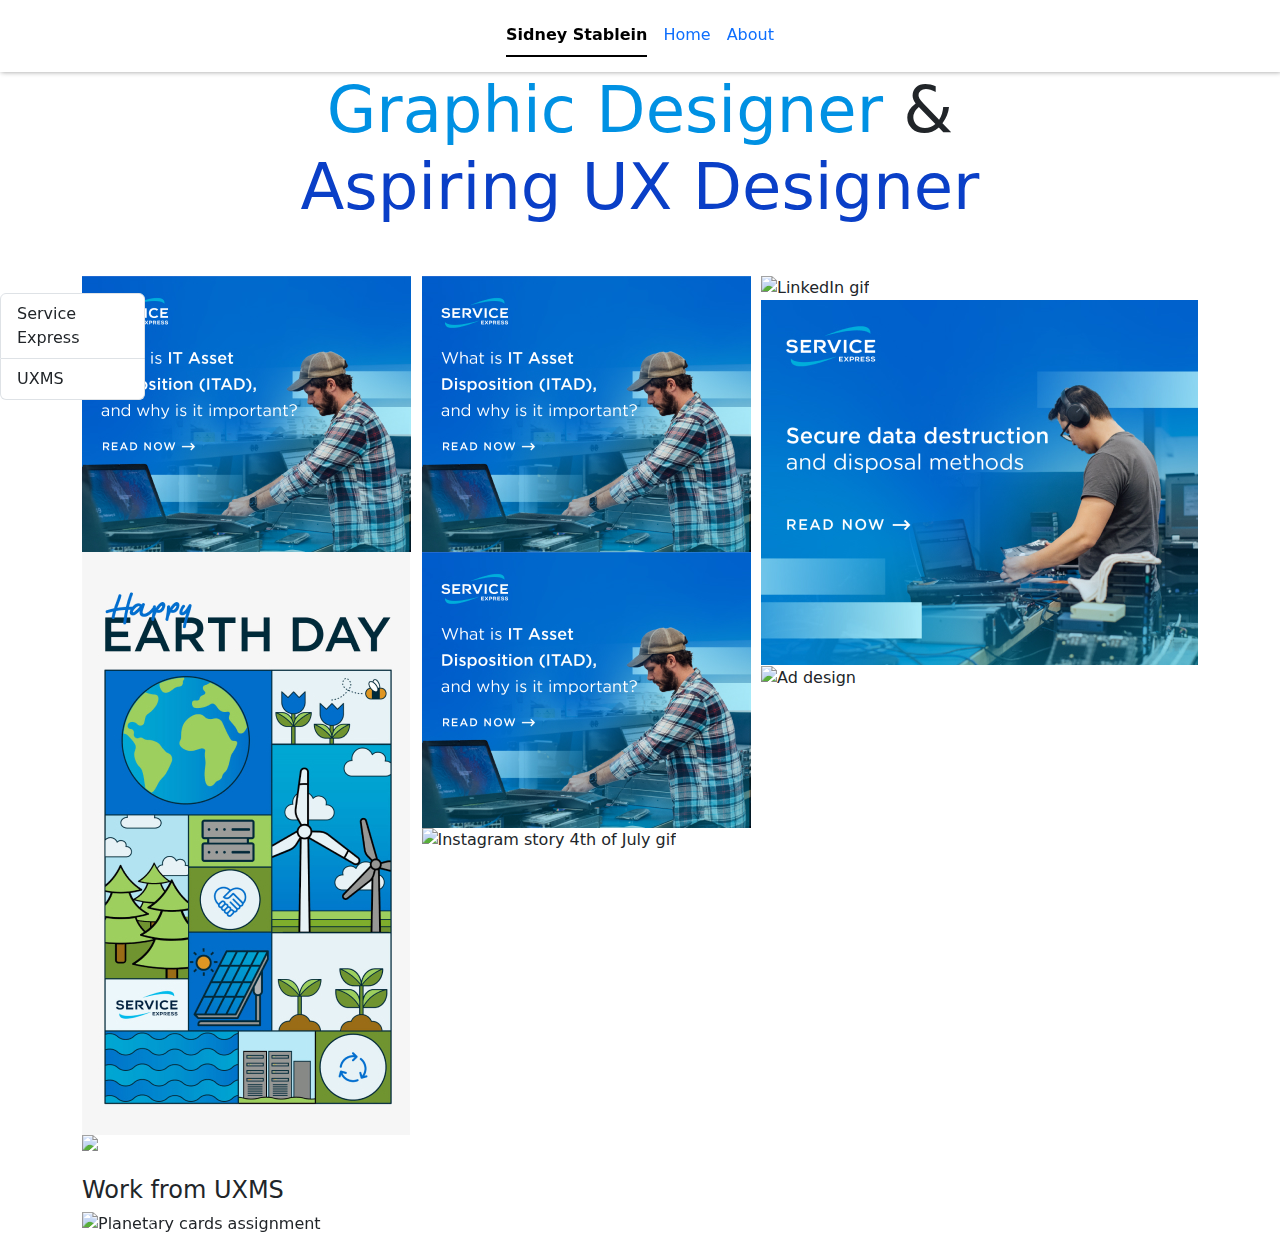
==== index.html @ 6c8210c0 "Updated CSS and index.html" ====
<!DOCTYPE html>
<html lang="en">
  <head>
    <meta charset="UTF-8">
    <meta name="viewport" content="width=device-width, initial-scale=1.0">
    <link href="https://cdn.jsdelivr.net/npm/bootstrap@5.3.3/dist/css/bootstrap.min.css" rel="stylesheet" integrity="sha384-QWTKZyjpPEjISv5WaRU9OFeRpok6YctnYmDr5pNlyT2bRjXh0JMhjY6hW+ALEwIH" crossorigin="anonymous">
    <link rel="stylesheet" href="style.css">
    <title>Portfolio</title>
  </head>
  <body>
    <ul class="nav justify-content-center nav-underline sticky-top">
      <li class="nav-item">
        <a class="nav-link active" aria-current="page" href="#">Sidney Stablein</a>
      </li>
      <li class="nav-item">
        <a class="nav-link" href="index.html">Home</a>
      </li>
      <li class="nav-item">
        <a class="nav-link" href="about.html">About</a>
      </li>
    </ul>
    <!--Hero-->
    <div class="contiainer">
      <h1><span class="lightblue">Graphic Designer</span> & <br><span class="darkblue">Aspiring UX Designer</span></h1>
    </div>
    <!--Left list group menu-->
    <div class="container">
    <div class="row">
      <div class="col-4">
        <div id="list-example" class="list-group fixed-bottom">
          <a class="list-group-item list-group-item-action" href="#list-item-1">Service Express</a>
          <a class="list-group-item list-group-item-action" href="#list-item-2">UXMS</a>
        </div>
      </div>
      <!--
      <div class="col-8">
        <div data-bs-spy="scroll" data-bs-target="#list-example" data-bs-smooth-scroll="true" class="scrollspy-example" tabindex="0">
          <h4 id="list-item-1">Service Express Work</h4>
          <div class="container text-center">
            <div class="col1">
              <div class="image1"><img src="image1.jpg" alt="Social media post"></div>
              <div class="earthday"><img src="Earth-Day.jpg" alt="Earth day social media post"></div>
              <div class="gif2"><img class="bubble" src="GradientBubbles-NewHire.gif" alt="LinkedIn gif"></div>
            </div>
            <div class="col2">
              <div class="itad1"><img src="ITADAds-1.jpg" alt="Ad design"></div>
              <div class="july"><img class="july" src="4th post.gif" alt="Instagram story 4th of July gif"></div>
            </div>
            <div class="col3">
              <div class="gif1"><img class="square" src="ExpandingBubblea-NewHire_1.gif" alt="LinkedIn gif"></div>
              <div class="itad2"><img src="ITADAds-2.jpg" alt="Ad design"></div>
              <div class="gif3"><img class="comp1" src="Comp 1.gif" alt="Ad design"></div>
            </div>
           -->
           <div class="Parent">
            <div class="child1"> 
              <img class="first" src="ITADAds-1.jpg" alt="Social media post"> 
              <img src="Earth-Day.jpg" alt="Earth day social media post">
              <img class="bubble" src="GradientBubbles-NewHire.gif" alt="LinkedIn gif">
            </div> 
            <div class="child2"> 
              <img class="first" src="ITADAds-1.jpg" alt="Social media post">
              <img src="ITADAds-1.jpg" alt="Ad design">
              <img class="july" src="4th post.gif" alt="Instagram story 4th of July gif"> 
            </div> 
            <div class="child3"> 
              <img class="square" src="ExpandingBubblea-NewHire_1.gif" alt="LinkedIn gif">
              <img src="ITADAds-2.jpg" alt="Ad design">
              <img class="comp1" src="Comp 1.gif" alt="Ad design">
          </div> 
        </div> 
          <h4 id="list-item-2">Work from UXMS</h4>
           <!--Carousel-->
    <div id="carouselExample" class="carousel slide">
      <div class="carousel-inner">
        <div class="carousel-item active">
          <img src="Planetary-Cards.png" class="d-block w-100" alt="Planetary cards assignment">
        </div>
        <div class="carousel-item">
          <img src="C7-Assignment.png" class="d-block w-100" alt="Bootstrap assignment">
        </div>
      </div>
      <button class="carousel-control-prev" type="button" data-bs-target="#carouselExample" data-bs-slide="prev">
        <span class="carousel-control-prev-icon" aria-hidden="true"></span>
        <span class="visually-hidden">Previous</span>
      </button>
      <button class="carousel-control-next" type="button" data-bs-target="#carouselExample" data-bs-slide="next">
        <span class="carousel-control-next-icon" aria-hidden="true"></span>
        <span class="visually-hidden">Next</span>
      </button>
    </div>
        </div>
      </div>
    </div>
    <script src="index.js"></script>
  </div>
  </body>
</html>
---- style.css ----
/* Add screen styles below */
a.active {
    font-weight: bold;
}

.nav {
    box-shadow: 1px 0px 5px rgb(0, 0, 0, 0.4);
    padding-top: 15px;
    padding-bottom: 15px;
    background-color: white;
}

.list-group-item {
    width: 145px;
}

.list-group {
    padding-bottom: 500px;
}

.col-4 {
    width: 230px;
}

.container {
    margin-top: 50px;
}

h1 {
    font-size: 64px;
    text-align: center;
}

.lightblue {
    color: #0091E3;
}

.darkblue {
    color: #0A3FC7;
}

.col1 {
    display: flex;
    flex-direction: column;
}

.col2 {
    display: flex;
    flex-direction: column;
}

.col3 {
    display: flex;
    flex-direction: column;
}

.square {
    width: 438px;
    height: 438px;
}

.bubble {
    width: 328px;
    height: 328px;
}

.comp1 {
    width: 438px;
    height: 438px;
}

.july {
    width: 329px;
    height: 585px;
}

.Parent { 
    display: flex; 
    flex-direction: row; 
} 

.child1 { 
    width: 50%; 
    height: 100vh;   
    color: white; 
} 

.child2 { 
    width: 50%; 
    height: 100vh; 
}
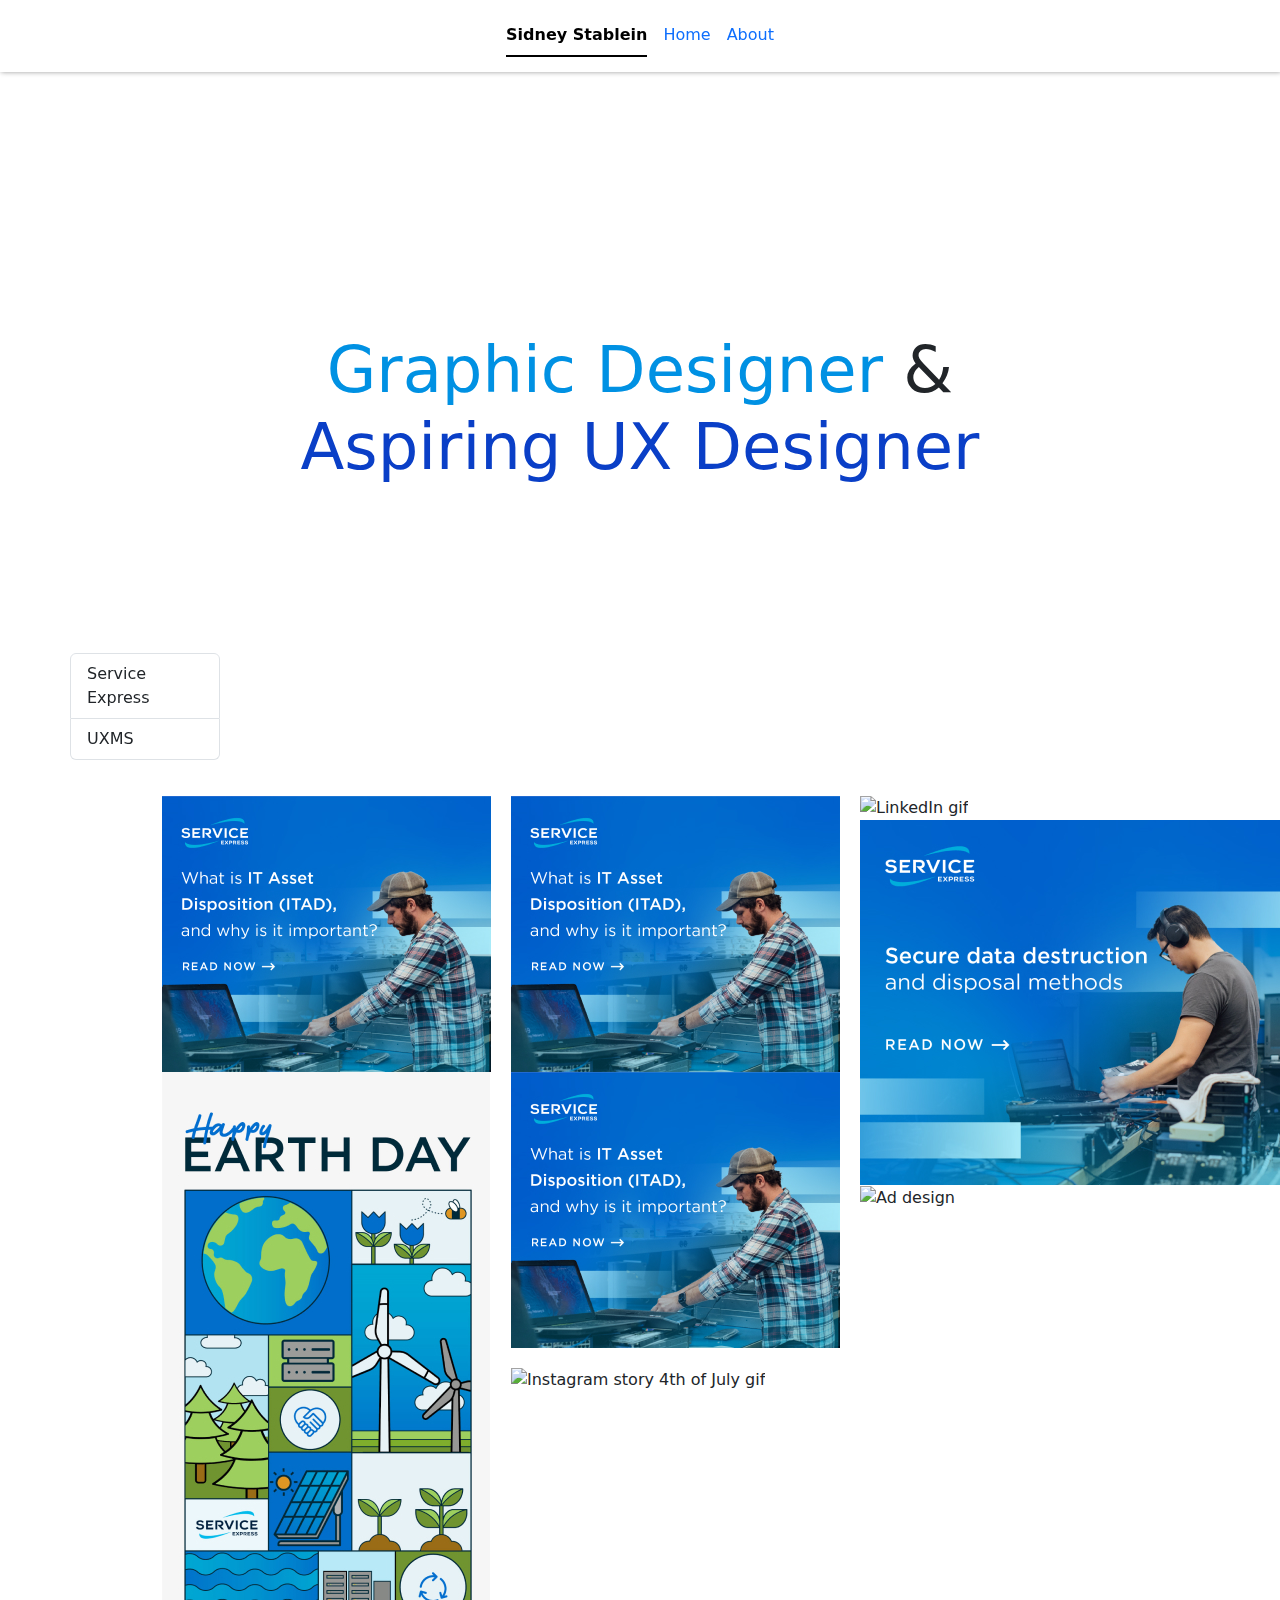
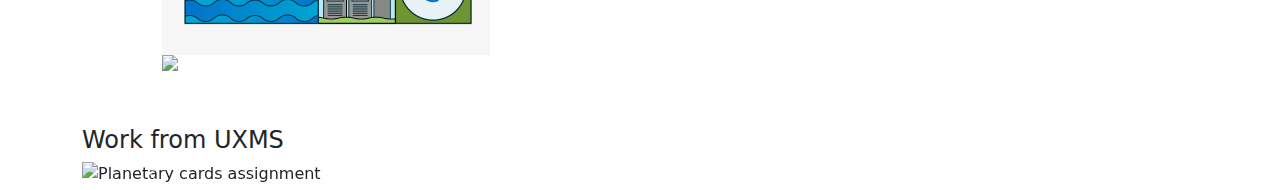
==== commit a0a4f500: "save" ====
--- a/index.html
+++ b/index.html
@@ -32,26 +32,7 @@
           <a class="list-group-item list-group-item-action" href="#list-item-2">UXMS</a>
         </div>
       </div>
-      <!--
-      <div class="col-8">
-        <div data-bs-spy="scroll" data-bs-target="#list-example" data-bs-smooth-scroll="true" class="scrollspy-example" tabindex="0">
-          <h4 id="list-item-1">Service Express Work</h4>
-          <div class="container text-center">
-            <div class="col1">
-              <div class="image1"><img src="image1.jpg" alt="Social media post"></div>
-              <div class="earthday"><img src="Earth-Day.jpg" alt="Earth day social media post"></div>
-              <div class="gif2"><img class="bubble" src="GradientBubbles-NewHire.gif" alt="LinkedIn gif"></div>
-            </div>
-            <div class="col2">
-              <div class="itad1"><img src="ITADAds-1.jpg" alt="Ad design"></div>
-              <div class="july"><img class="july" src="4th post.gif" alt="Instagram story 4th of July gif"></div>
-            </div>
-            <div class="col3">
-              <div class="gif1"><img class="square" src="ExpandingBubblea-NewHire_1.gif" alt="LinkedIn gif"></div>
-              <div class="itad2"><img src="ITADAds-2.jpg" alt="Ad design"></div>
-              <div class="gif3"><img class="comp1" src="Comp 1.gif" alt="Ad design"></div>
-            </div>
-           -->
+           
            <div class="Parent">
             <div class="child1"> 
               <img class="first" src="ITADAds-1.jpg" alt="Social media post"> 
--- a/style.css
+++ b/style.css
@@ -8,14 +8,16 @@
     padding-top: 15px;
     padding-bottom: 15px;
     background-color: white;
+    margin-bottom: 260px;
 }
 
 .list-group-item {
-    width: 145px;
+    width: 150px;
 }
 
 .list-group {
-    padding-bottom: 500px;
+    padding-bottom: 140px;
+    margin-left: 70px;
 }
 
 .col-4 {
@@ -72,20 +74,26 @@
 .july {
     width: 329px;
     height: 585px;
+    margin-top: 20px;
 }
 
 .Parent { 
     display: flex; 
-    flex-direction: row; 
+    flex-direction: row;
+    margin-bottom: 30px; 
+    margin-top: 260px;
 } 
 
-.child1 { 
-    width: 50%; 
+.child1 {  
     height: 100vh;   
     color: white; 
+    width: 329px;
+    margin-right: 20px;
+    margin-left: 80px;
 } 
 
 .child2 { 
-    width: 50%; 
+    width: 329px;
     height: 100vh; 
-}+    margin-right: 20px;
+}
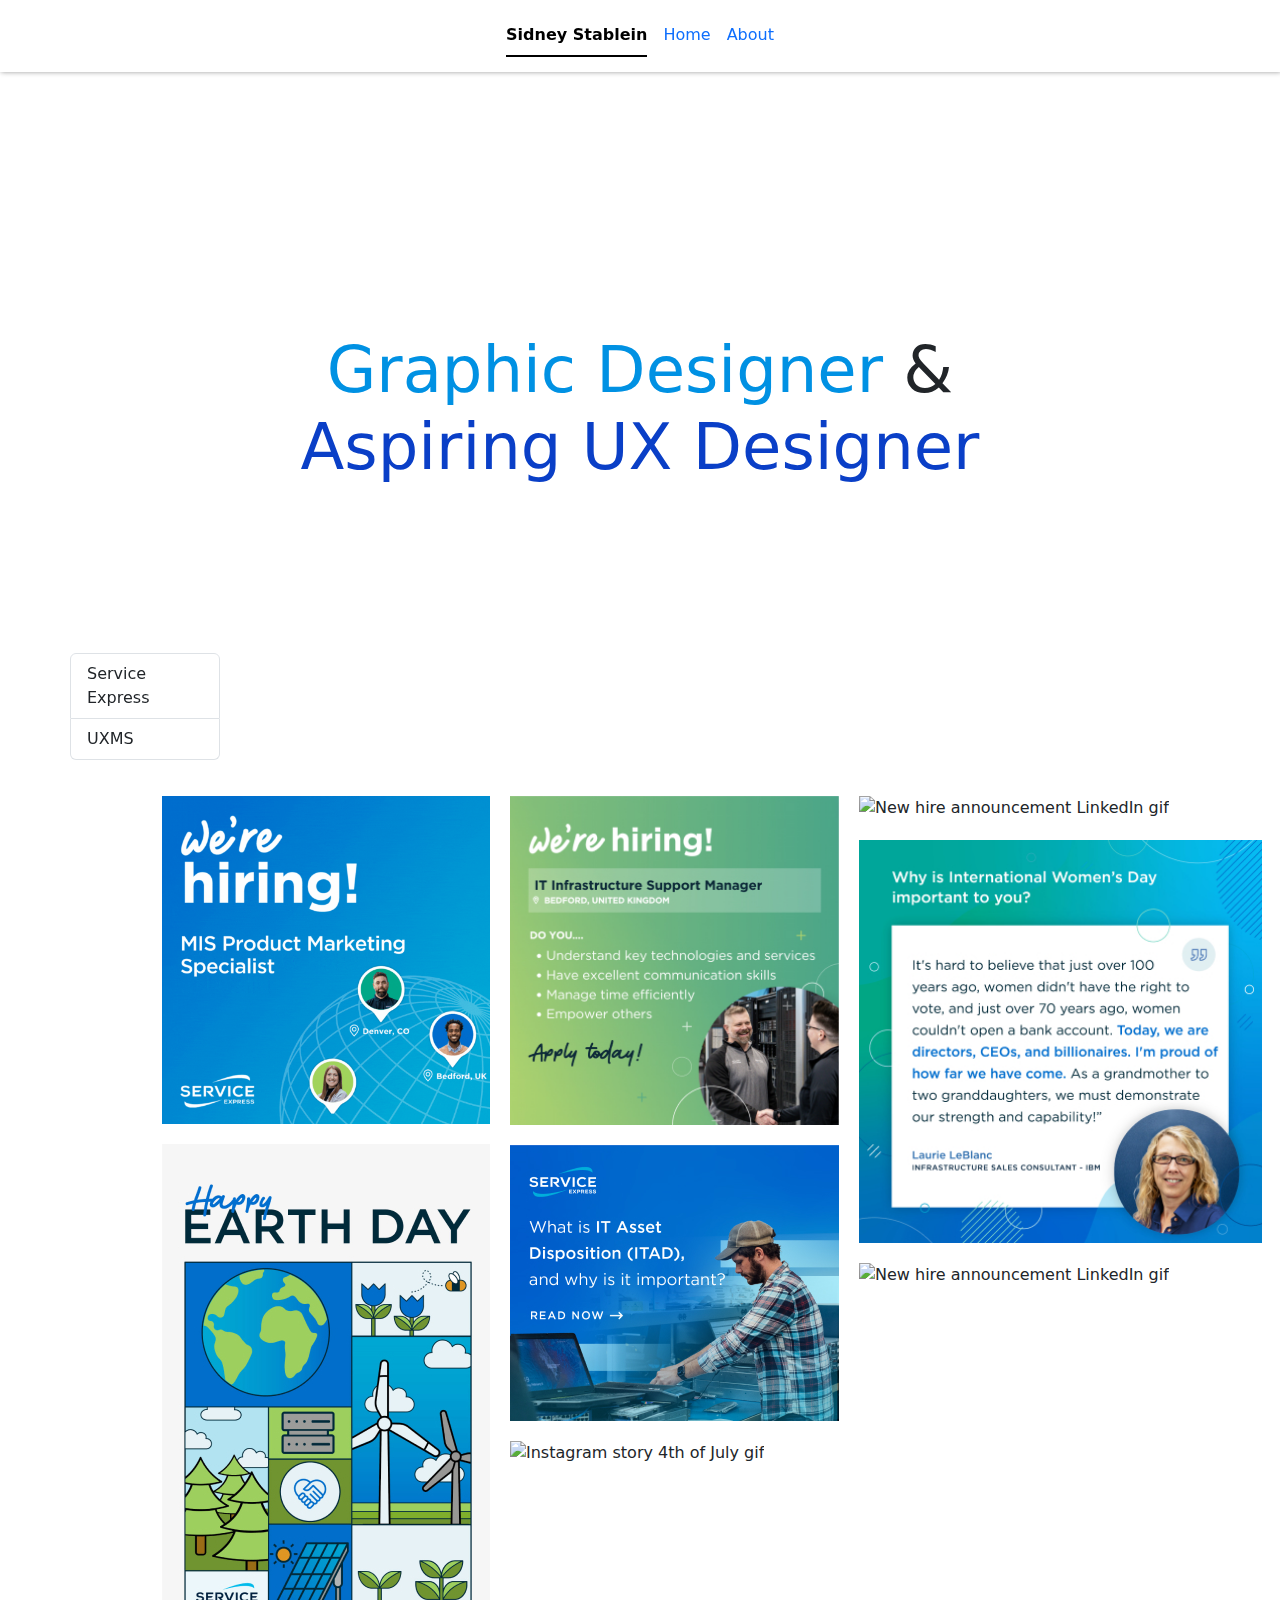
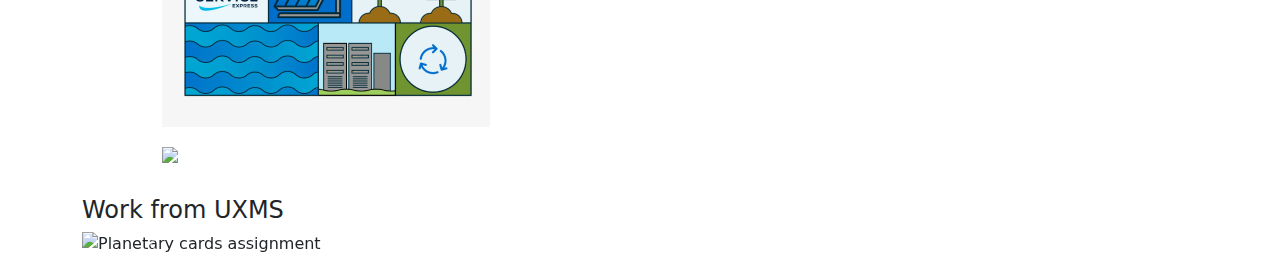
==== commit 30c5637c: "Updated index.html and about.html" ====
--- a/index.html
+++ b/index.html
@@ -35,19 +35,19 @@
            
            <div class="Parent">
             <div class="child1"> 
-              <img class="first" src="ITADAds-1.jpg" alt="Social media post"> 
-              <img src="Earth-Day.jpg" alt="Earth day social media post">
-              <img class="bubble" src="GradientBubbles-NewHire.gif" alt="LinkedIn gif">
+              <img class="recruitment" src="Recruitment.gif" alt="Social media post"> 
+              <img class="earth" src="Earth-Day.jpg" alt="Earth day social media post">
+              <img class="bubble" src="GradientBubbles-NewHire.gif" alt="New hire announcement LinkedIn gif">
             </div> 
             <div class="child2"> 
-              <img class="first" src="ITADAds-1.jpg" alt="Social media post">
+              <img class="hiring" src="hiring.jpg" alt="Social media post">
               <img src="ITADAds-1.jpg" alt="Ad design">
               <img class="july" src="4th post.gif" alt="Instagram story 4th of July gif"> 
             </div> 
             <div class="child3"> 
-              <img class="square" src="ExpandingBubblea-NewHire_1.gif" alt="LinkedIn gif">
-              <img src="ITADAds-2.jpg" alt="Ad design">
-              <img class="comp1" src="Comp 1.gif" alt="Ad design">
+              <img class="square" src="ExpandingBubblea-NewHire_1.gif" alt="New hire announcement LinkedIn gif">
+              <img class="womensday" src="womensday.jpg" alt="International womens day social media post">
+              <img class="comp1" src="Comp 1.gif" alt="New hire announcement LinkedIn gif">
           </div> 
         </div> 
           <h4 id="list-item-2">Work from UXMS</h4>
--- a/style.css
+++ b/style.css
@@ -57,8 +57,9 @@
 }
 
 .square {
-    width: 438px;
-    height: 438px;
+    width: 403px;
+    height: 403px;
+    margin-bottom: 20px;
 }
 
 .bubble {
@@ -66,9 +67,13 @@
     height: 328px;
 }
 
+.earth {
+    margin-bottom: 20px;
+}
+
 .comp1 {
-    width: 438px;
-    height: 438px;
+    width: 403px;
+    height: 403px;
 }
 
 .july {
@@ -77,11 +82,34 @@
     margin-top: 20px;
 }
 
+.recruitment {
+    width: 328px;
+    height: 328px;
+    margin-bottom: 20px;
+}
+
+.hiring {
+    width: 329px;
+    height: 329px;
+    margin-bottom: 20px;
+}
+
+.womensday {
+    width: 403px;
+    height: 403px;
+    margin-bottom: 20px;
+}
+
+.flex {
+    display: flex;
+    flex-direction: row;
+}
+
 .Parent { 
     display: flex; 
-    flex-direction: row;
-    margin-bottom: 30px; 
+    flex-direction: row; 
     margin-top: 260px;
+    margin-bottom: 100px;
 } 
 
 .child1 {  
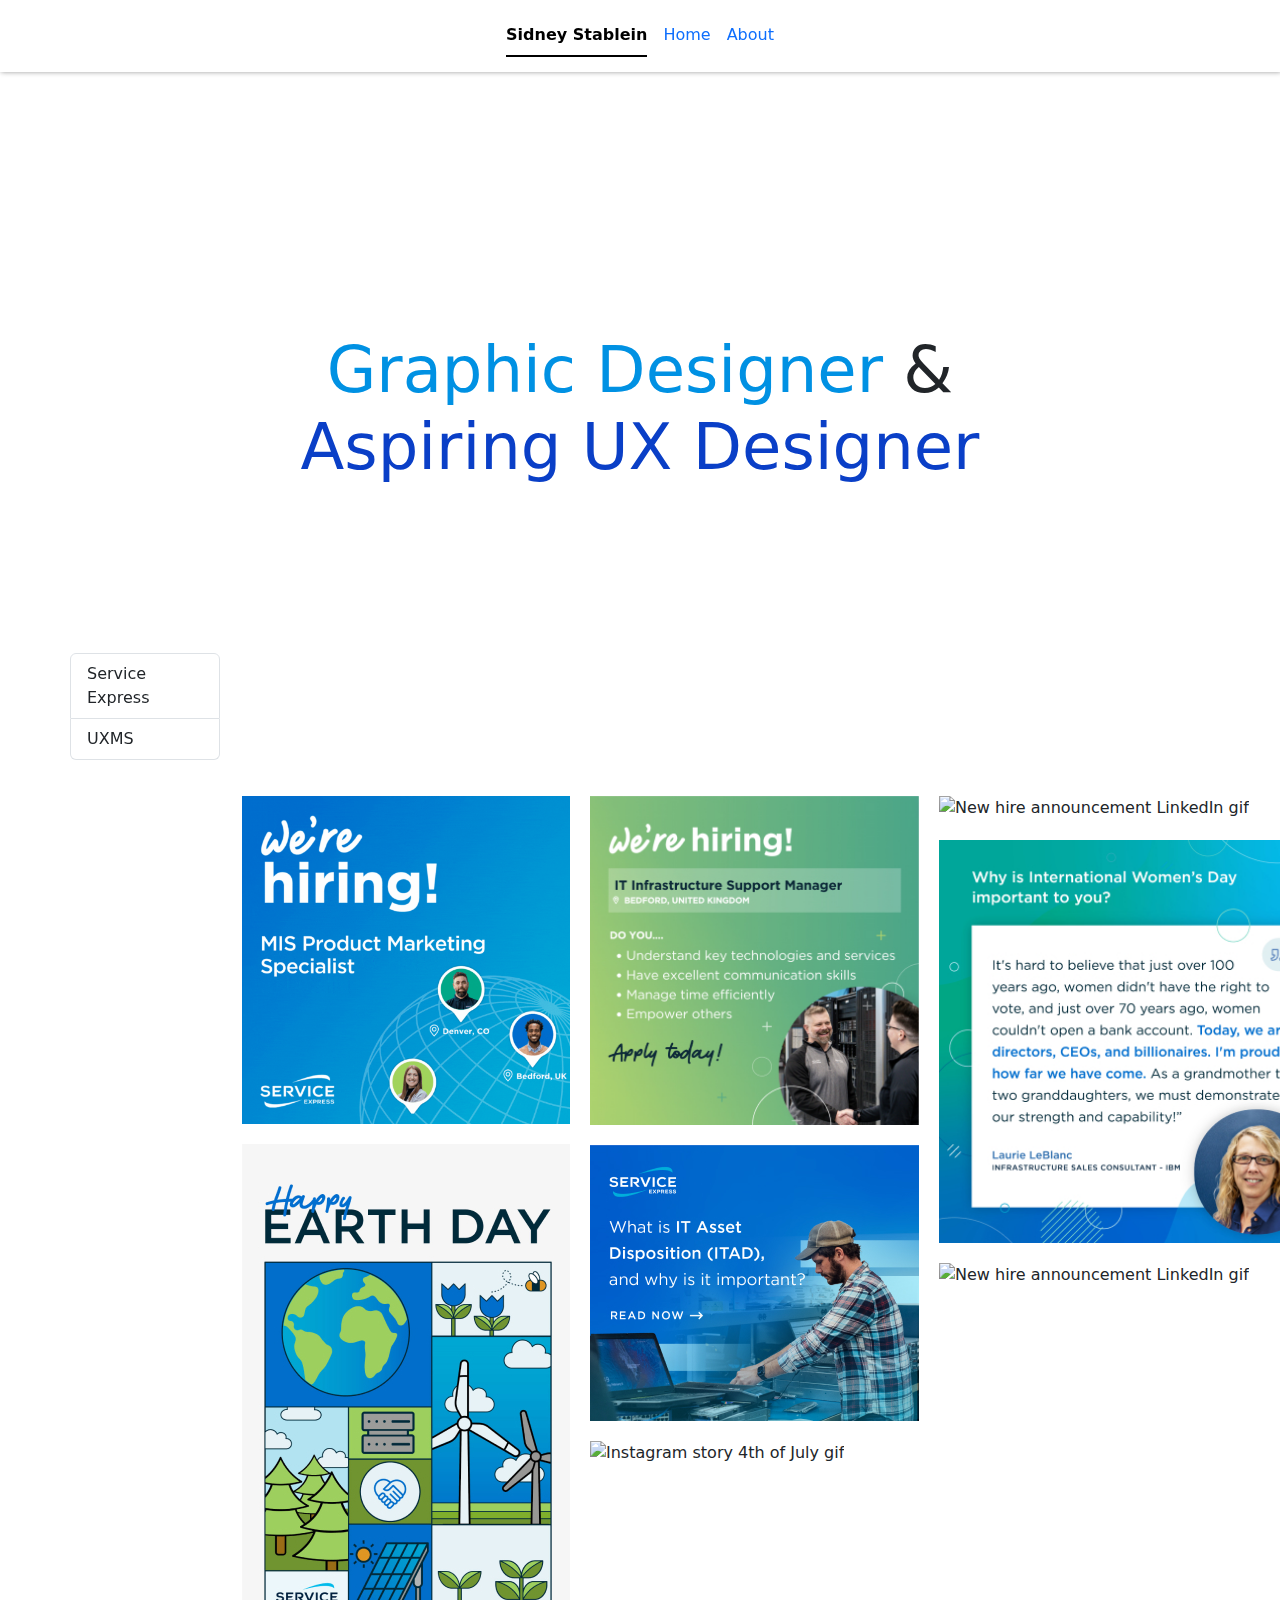
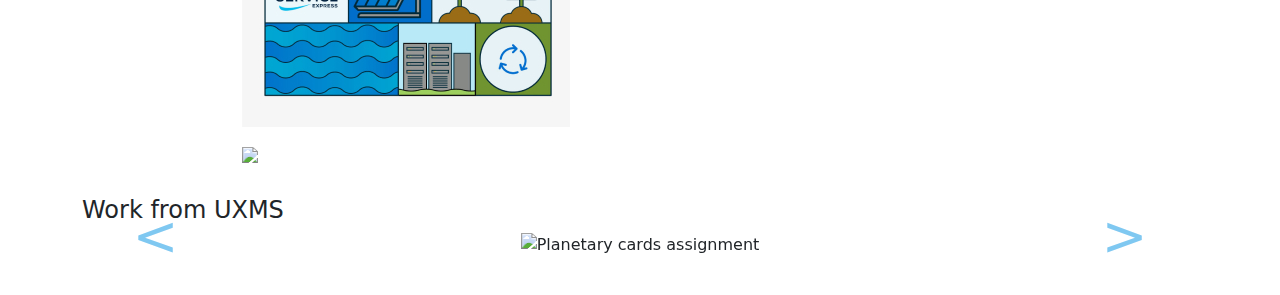
==== commit eeeb5ffd: "Edited carousel" ====
--- a/index.html
+++ b/index.html
@@ -32,7 +32,6 @@
           <a class="list-group-item list-group-item-action" href="#list-item-2">UXMS</a>
         </div>
       </div>
-           
            <div class="Parent">
             <div class="child1"> 
               <img class="recruitment" src="Recruitment.gif" alt="Social media post"> 
@@ -55,10 +54,10 @@
     <div id="carouselExample" class="carousel slide">
       <div class="carousel-inner">
         <div class="carousel-item active">
-          <img src="Planetary-Cards.png" class="d-block w-100" alt="Planetary cards assignment">
+          <img class="planet" src="Planetary-Cards.png" class="d-block w-100" alt="Planetary cards assignment">
         </div>
         <div class="carousel-item">
-          <img src="C7-Assignment.png" class="d-block w-100" alt="Bootstrap assignment">
+          <img class="c7" src="C7-Assignment.png" class="d-block w-100" alt="Bootstrap assignment">
         </div>
       </div>
       <button class="carousel-control-prev" type="button" data-bs-target="#carouselExample" data-bs-slide="prev">
@@ -73,7 +72,7 @@
         </div>
       </div>
     </div>
-    <script src="index.js"></script>
+    <script src="https://cdn.jsdelivr.net/npm/bootstrap@5.3.3/dist/js/bootstrap.bundle.min.js" integrity="sha384-YvpcrYf0tY3lHB60NNkmXc5s9fDVZLESaAA55NDzOxhy9GkcIdslK1eN7N6jIeHz" crossorigin="anonymous"></script>
   </div>
   </body>
 </html>
--- a/style.css
+++ b/style.css
@@ -31,6 +31,15 @@
 h1 {
     font-size: 64px;
     text-align: center;
+}
+
+h2 {
+    font-size: 64px;
+    text-align: left;
+}
+
+p {
+    font-size: 16px;
 }
 
 .lightblue {
@@ -100,9 +109,29 @@
     margin-bottom: 20px;
 }
 
+.headshot {
+    margin-right: 40px;
+}
+
+.planet {
+    width: 1045px;
+    height: 588px;
+}
+
+.c7 {
+    width: 1067px;
+    height: 687px;
+}
+
+.carousel-inner {
+    text-align: center;
+}
+
+
 .flex {
     display: flex;
     flex-direction: row;
+    text-align: left;
 }
 
 .Parent { 
@@ -110,6 +139,7 @@
     flex-direction: row; 
     margin-top: 260px;
     margin-bottom: 100px;
+    margin-left: 80px;
 } 
 
 .child1 {  
@@ -125,3 +155,24 @@
     height: 100vh; 
     margin-right: 20px;
 }
+
+.carousel-control-prev-icon,
+.carousel-control-next-icon {
+  height: 100px;
+  width: 100px;
+  background-size: 100%, 100%;
+  background-image: none;
+}
+
+.carousel-control-next-icon:after
+{
+  content: '>';
+  font-size: 55px;
+  color: #0091E3;
+}
+
+.carousel-control-prev-icon:after {
+  content: '<';
+  font-size: 55px;
+  color: #0091E3;
+}
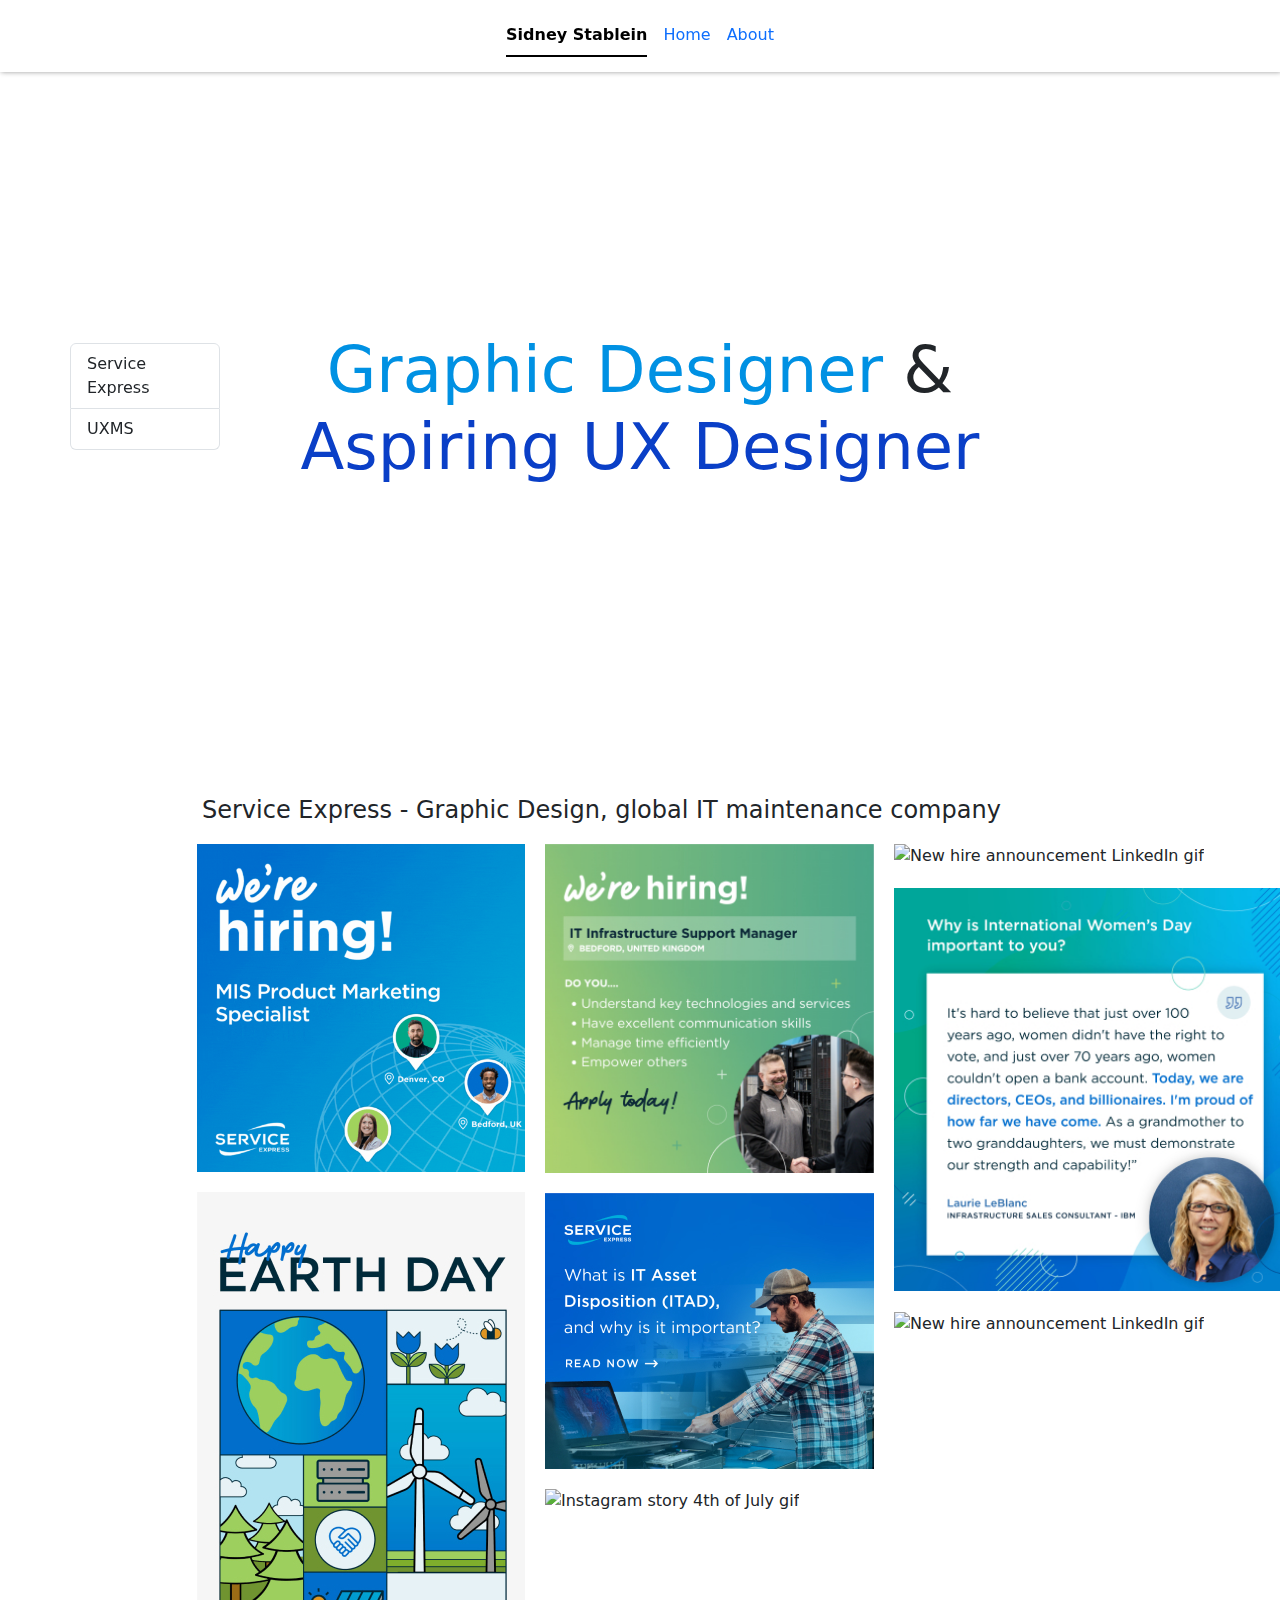
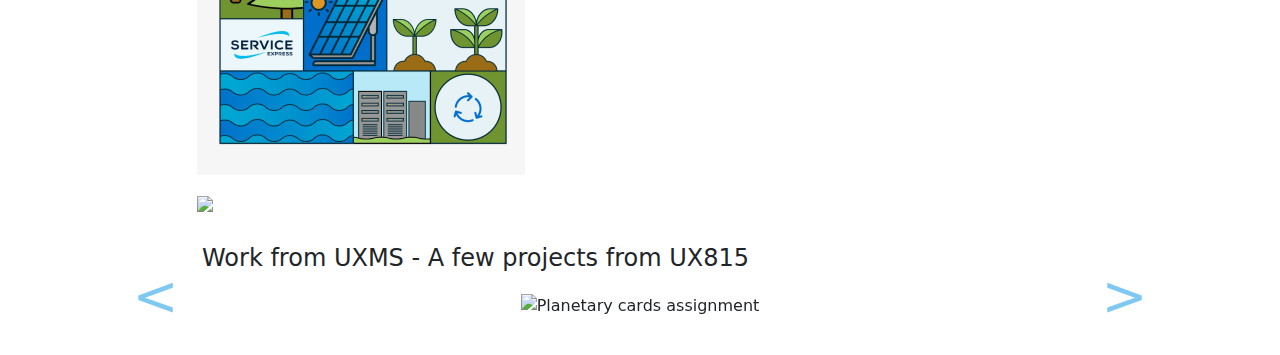
==== commit 9c24023c: "Updated text and margins" ====
--- a/index.html
+++ b/index.html
@@ -32,6 +32,7 @@
           <a class="list-group-item list-group-item-action" href="#list-item-2">UXMS</a>
         </div>
       </div>
+      <h4 id="list-item-1" class="SE">Service Express - Graphic Design,  global IT maintenance company</h4>
            <div class="Parent">
             <div class="child1"> 
               <img class="recruitment" src="Recruitment.gif" alt="Social media post"> 
@@ -49,7 +50,7 @@
               <img class="comp1" src="Comp 1.gif" alt="New hire announcement LinkedIn gif">
           </div> 
         </div> 
-          <h4 id="list-item-2">Work from UXMS</h4>
+          <h4 id="list-item-2">Work from UXMS - A few projects from UX815</h4>
            <!--Carousel-->
     <div id="carouselExample" class="carousel slide">
       <div class="carousel-inner">
--- a/style.css
+++ b/style.css
@@ -16,7 +16,7 @@
 }
 
 .list-group {
-    padding-bottom: 140px;
+    padding-bottom: 50vh;
     margin-left: 70px;
 }
 
@@ -36,6 +36,15 @@
 h2 {
     font-size: 64px;
     text-align: left;
+}
+
+h4 {
+    margin-left: 120px;
+    margin-bottom: 20px;
+}
+
+.SE {
+    margin-top: 260px;
 }
 
 p {
@@ -137,9 +146,8 @@
 .Parent { 
     display: flex; 
     flex-direction: row; 
-    margin-top: 260px;
     margin-bottom: 100px;
-    margin-left: 80px;
+    margin-left: 115px;
 } 
 
 .child1 {  
@@ -147,7 +155,6 @@
     color: white; 
     width: 329px;
     margin-right: 20px;
-    margin-left: 80px;
 } 
 
 .child2 { 
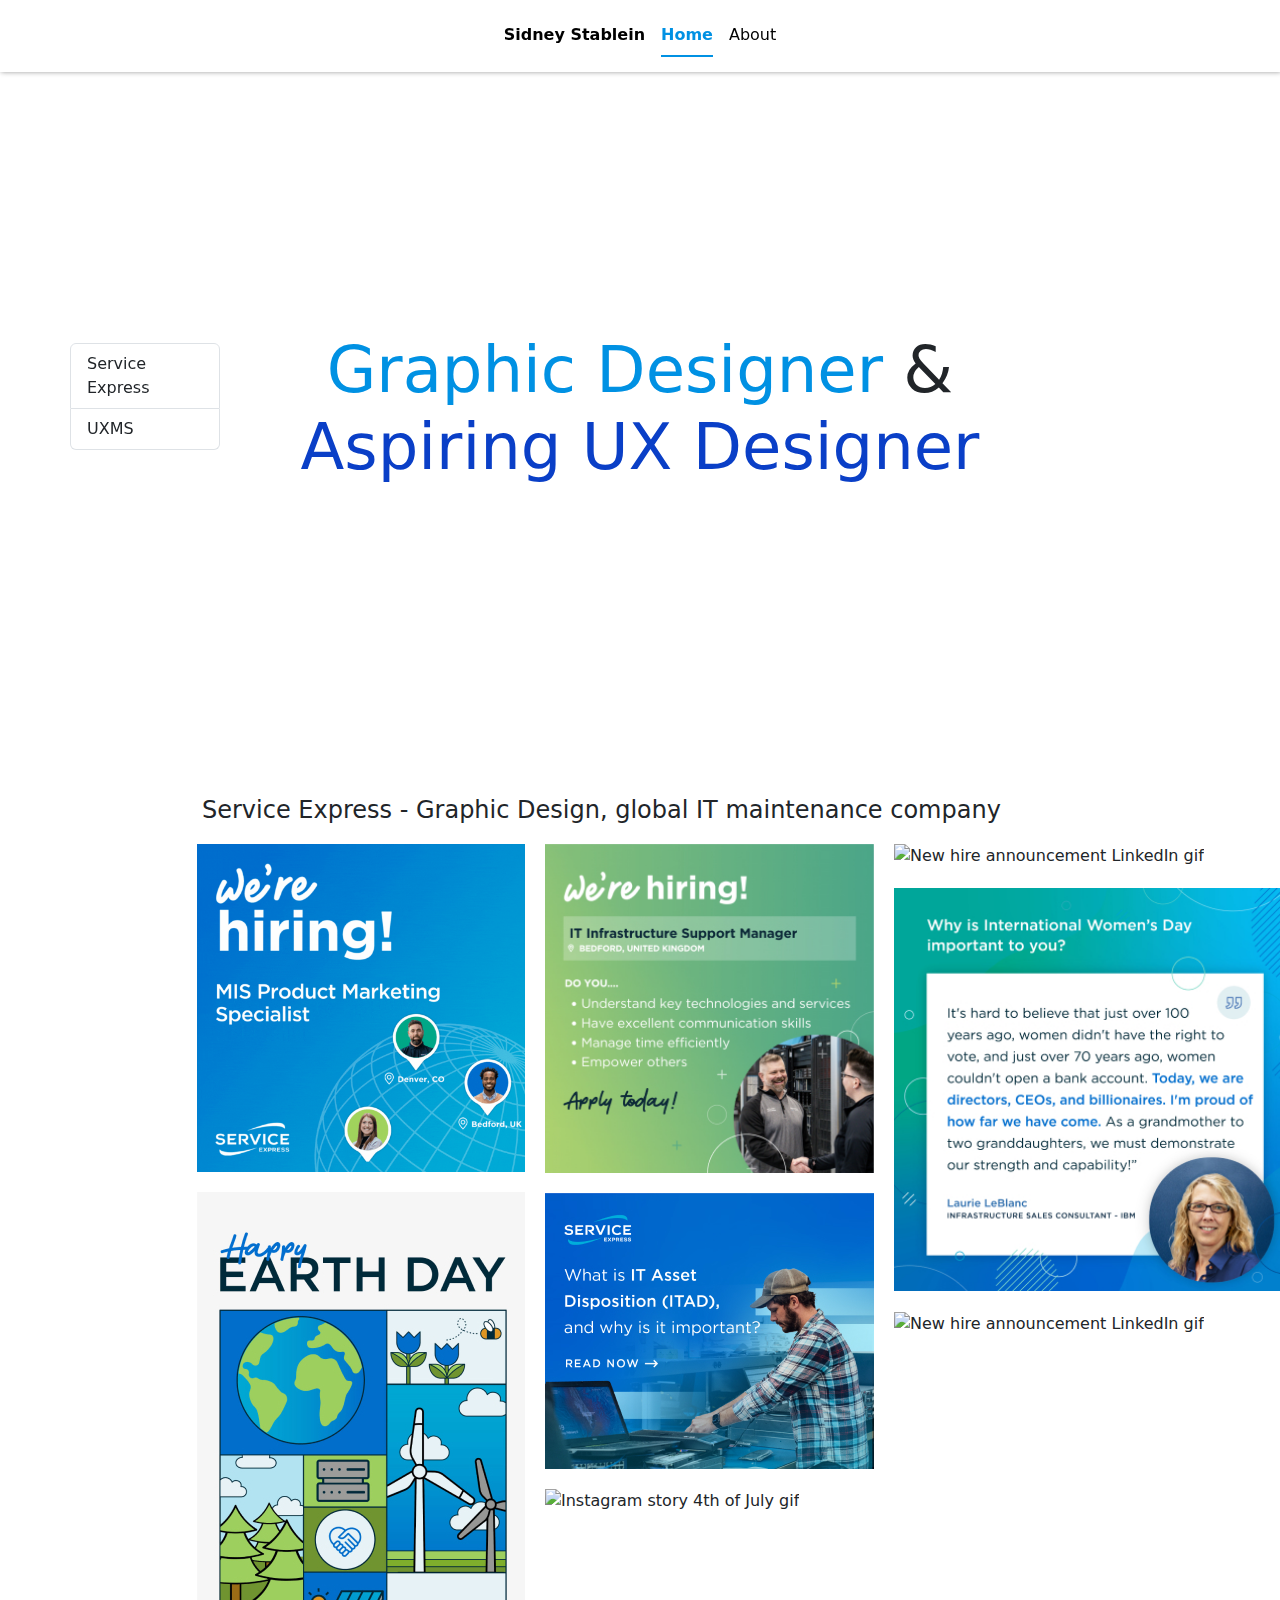
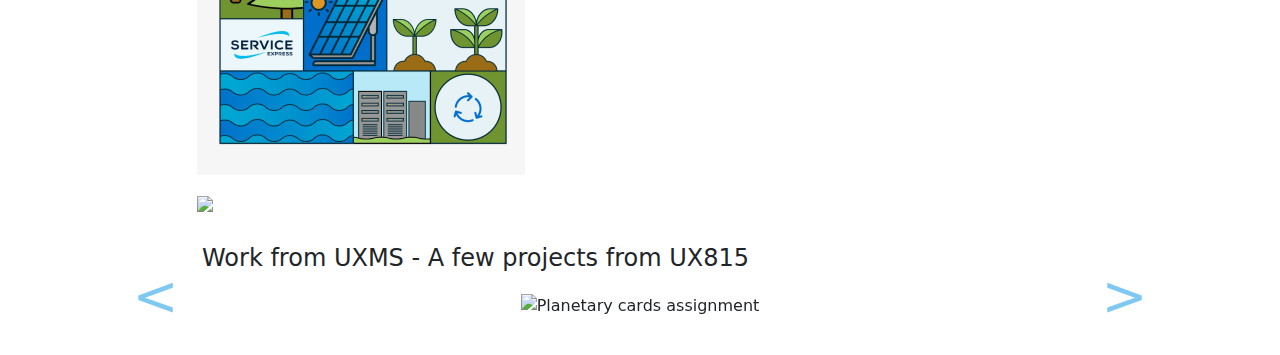
==== commit 36690598: "Updated nav" ====
--- a/index.html
+++ b/index.html
@@ -10,13 +10,13 @@
   <body>
     <ul class="nav justify-content-center nav-underline sticky-top">
       <li class="nav-item">
-        <a class="nav-link active" aria-current="page" href="#">Sidney Stablein</a>
+        <a class="nav-link" style="color: #000000;" aria-current="page" href="#"><strong>Sidney Stablein</strong></a>
       </li>
       <li class="nav-item">
-        <a class="nav-link" href="index.html">Home</a>
+        <a class="nav-link active" style="color: #0091E3;" href="index.html">Home</a>
       </li>
       <li class="nav-item">
-        <a class="nav-link" href="about.html">About</a>
+        <a class="nav-link" style="color: #000000;" href="about.html">About</a>
       </li>
     </ul>
     <!--Hero-->
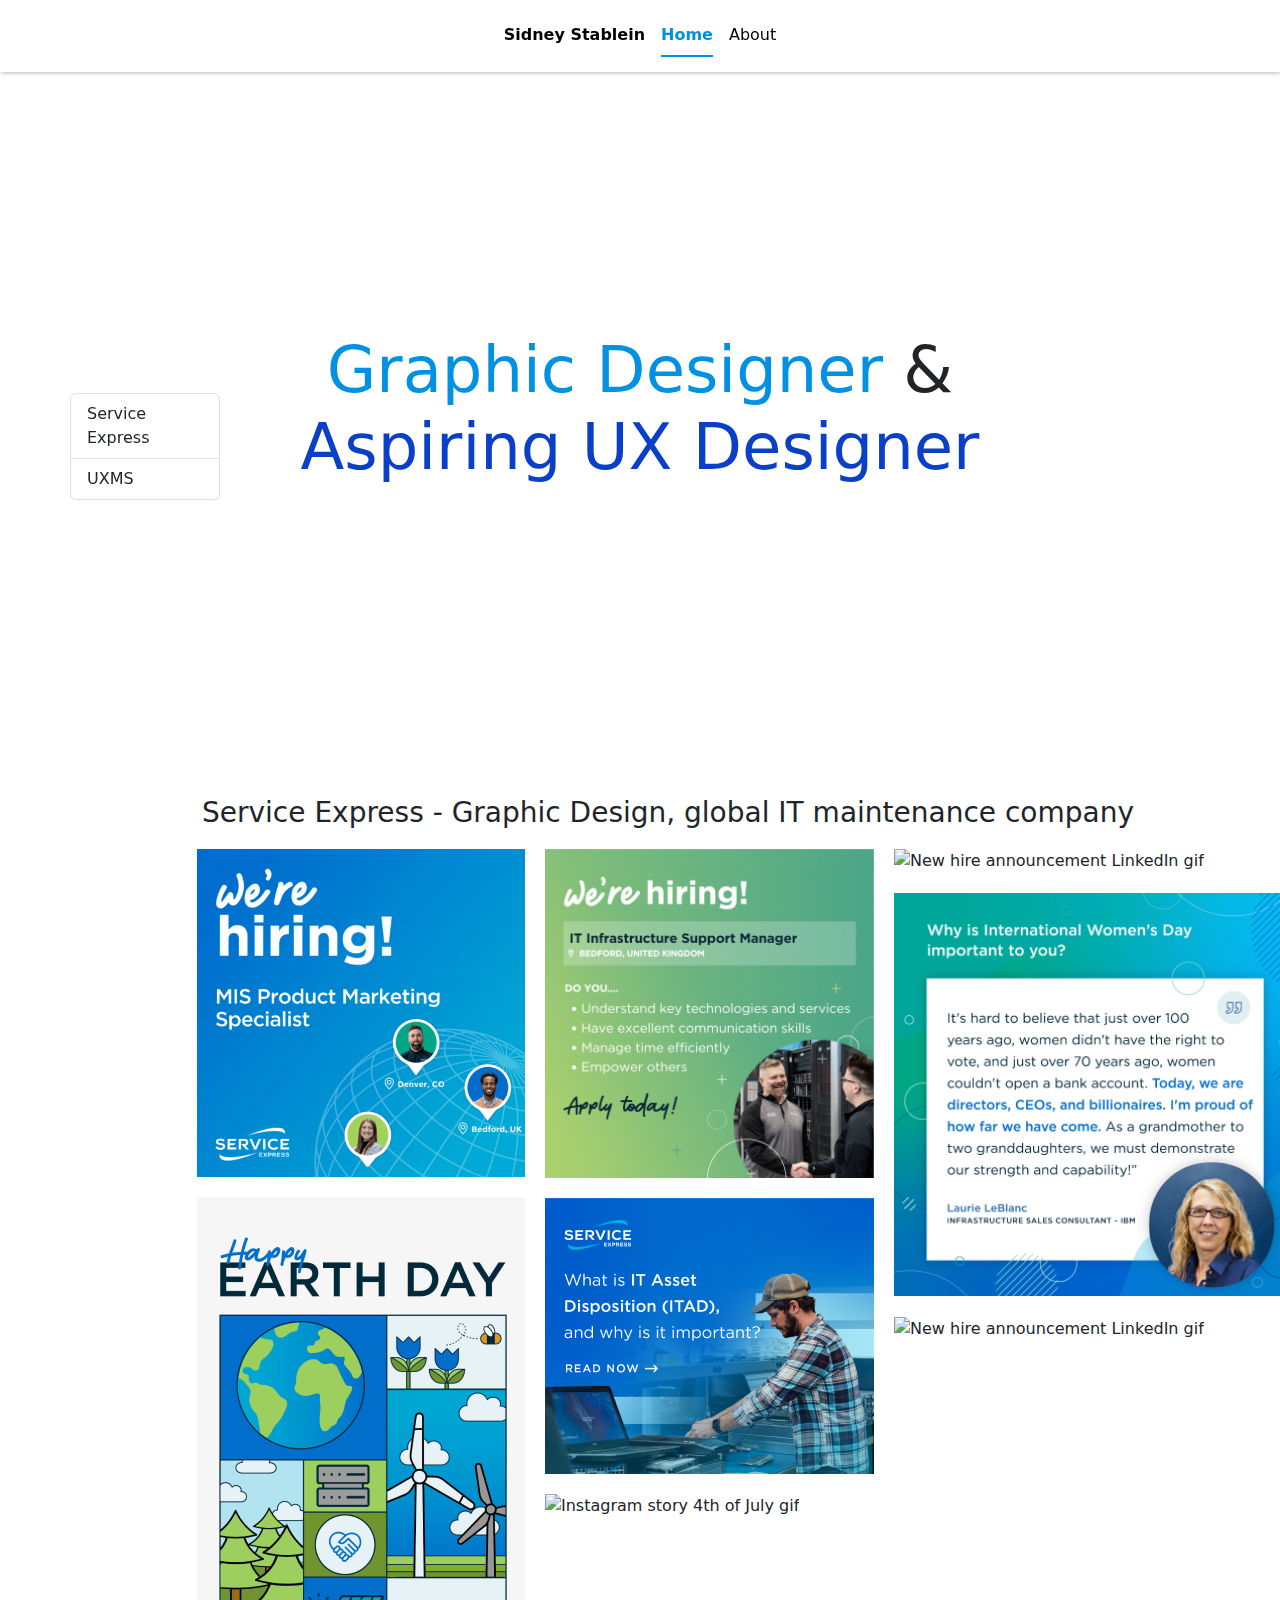
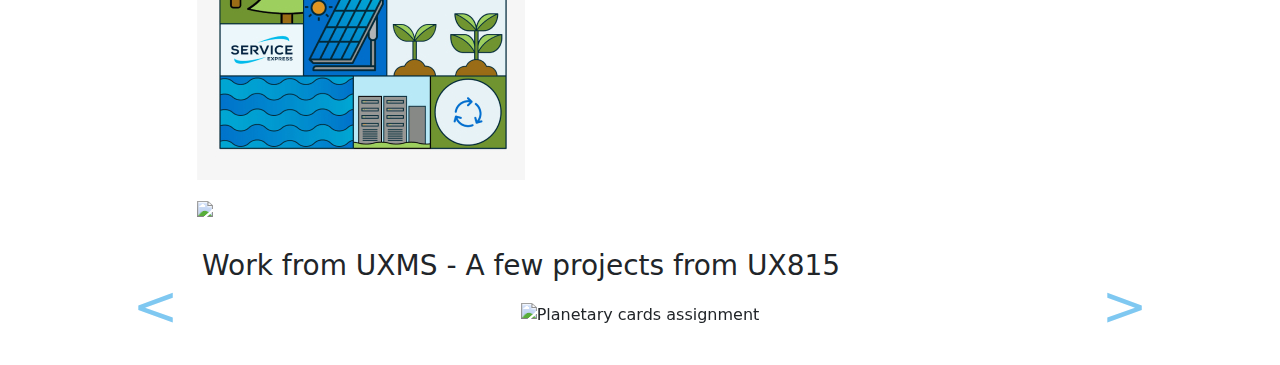
==== commit f42c872e: "Fixed carousel and updated text" ====
--- a/index.html
+++ b/index.html
@@ -16,7 +16,7 @@
         <a class="nav-link active" style="color: #0091E3;" href="index.html">Home</a>
       </li>
       <li class="nav-item">
-        <a class="nav-link" style="color: #000000;" href="about.html">About</a>
+        <a class="nav-link" style="color: #000000;"  href="about.html">About</a>
       </li>
     </ul>
     <!--Hero-->
@@ -32,7 +32,7 @@
           <a class="list-group-item list-group-item-action" href="#list-item-2">UXMS</a>
         </div>
       </div>
-      <h4 id="list-item-1" class="SE">Service Express - Graphic Design,  global IT maintenance company</h4>
+      <h3 id="list-item-1" class="SE">Service Express <span class="weight">- Graphic Design,  global IT maintenance company</span></h3>
            <div class="Parent">
             <div class="child1"> 
               <img class="recruitment" src="Recruitment.gif" alt="Social media post"> 
@@ -50,7 +50,7 @@
               <img class="comp1" src="Comp 1.gif" alt="New hire announcement LinkedIn gif">
           </div> 
         </div> 
-          <h4 id="list-item-2">Work from UXMS - A few projects from UX815</h4>
+          <h3 id="list-item-2">Work from UXMS <span class="weight">- A few projects from UX815</span></h3>
            <!--Carousel-->
     <div id="carouselExample" class="carousel slide">
       <div class="carousel-inner">
@@ -73,7 +73,7 @@
         </div>
       </div>
     </div>
-    <script src="https://cdn.jsdelivr.net/npm/bootstrap@5.3.3/dist/js/bootstrap.bundle.min.js" integrity="sha384-YvpcrYf0tY3lHB60NNkmXc5s9fDVZLESaAA55NDzOxhy9GkcIdslK1eN7N6jIeHz" crossorigin="anonymous"></script>
   </div>
+  <script src="https://cdn.jsdelivr.net/npm/bootstrap@5.3.3/dist/js/bootstrap.bundle.min.js" integrity="sha384-YvpcrYf0tY3lHB60NNkmXc5s9fDVZLESaAA55NDzOxhy9GkcIdslK1eN7N6jIeHz" crossorigin="anonymous"></script>
   </body>
 </html>
--- a/style.css
+++ b/style.css
@@ -16,9 +16,10 @@
 }
 
 .list-group {
-    padding-bottom: 50vh;
     margin-left: 70px;
+    margin-bottom: 400px;
 }
+
 
 .col-4 {
     width: 230px;
@@ -36,6 +37,11 @@
 h2 {
     font-size: 64px;
     text-align: left;
+}
+
+h3 {
+    margin-left: 120px;
+    margin-bottom: 20px;
 }
 
 h4 {
@@ -57,6 +63,10 @@
 
 .darkblue {
     color: #0A3FC7;
+}
+
+.weight {
+    font-weight: 250;
 }
 
 .col1 {
@@ -171,15 +181,14 @@
   background-image: none;
 }
 
-.carousel-control-next-icon:after
-{
+.carousel-control-next-icon:after {
   content: '>';
   font-size: 55px;
   color: #0091E3;
 }
 
 .carousel-control-prev-icon:after {
-  content: '<';
+  content: '<'; 
   font-size: 55px;
   color: #0091E3;
-}
+} 
